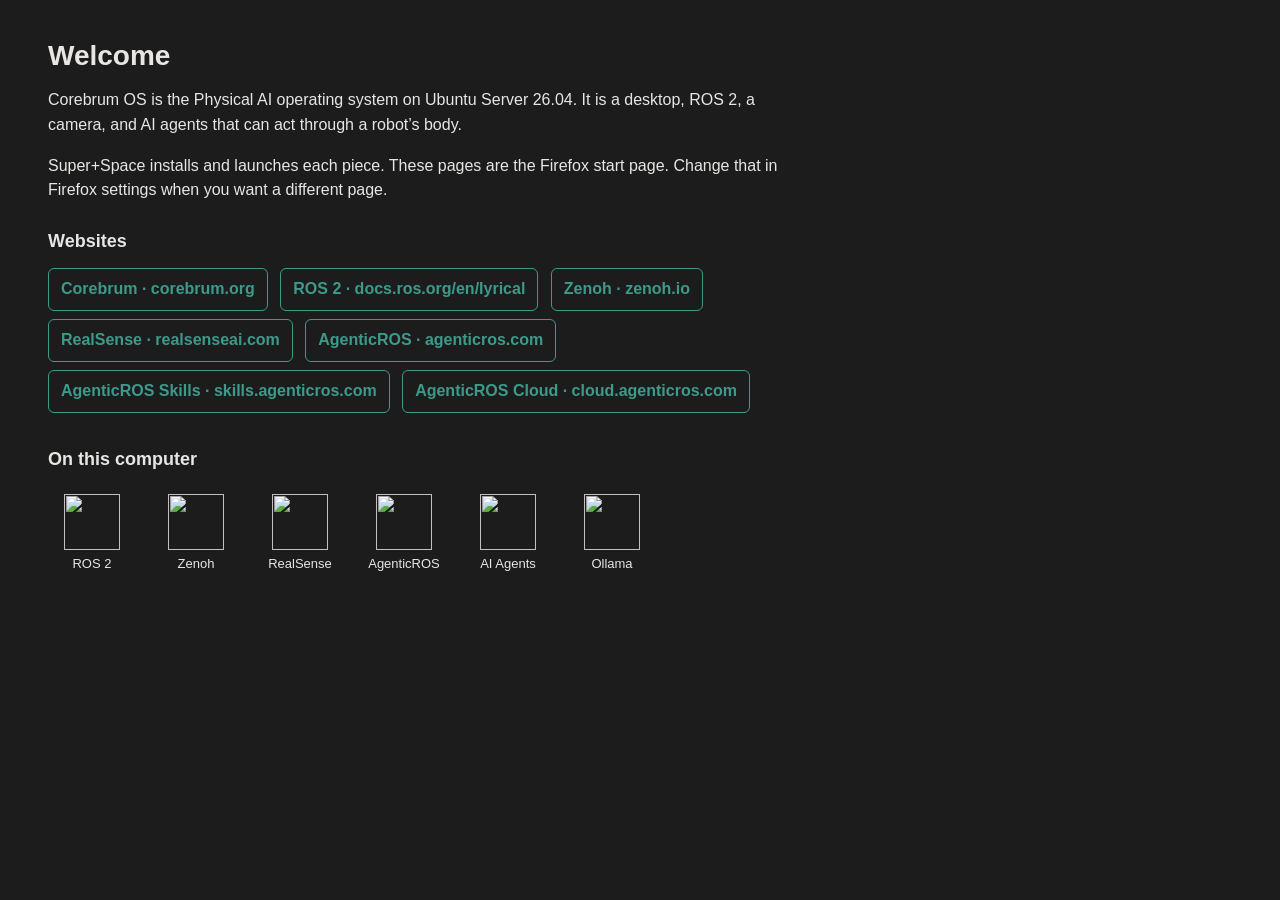
==== config/getting-started/index.html @ 347ec3d1 "Open Getting Started in Firefox so a new desktop explains how the robot pieces work together. Co-aut" ====
<!DOCTYPE html>
<html lang="en">
<head>
  <meta charset="utf-8">
  <meta name="viewport" content="width=device-width, initial-scale=1">
  <title>Welcome — Corebrum</title>
  <link rel="stylesheet" href="style.css">
</head>
<body>
  <div class="layout">
    <!-- corebrum-nav -->
    <main>
      <h1>Welcome</h1>
      <p>Corebrum OS is the Physical AI operating system on Ubuntu Server 26.04. It is a desktop, ROS 2, a camera, and AI agents that can act through a robot’s body.</p>
      <p>Super+Space installs and launches each piece. These pages are the Firefox start page. Change that in Firefox settings when you want a different page.</p>
      <h2>Websites</h2>
      <p>
        <a class="out" href="https://corebrum.org">Corebrum · corebrum.org</a>
        <a class="out" href="https://docs.ros.org/en/lyrical/">ROS 2 · docs.ros.org/en/lyrical</a>
        <a class="out" href="https://zenoh.io/">Zenoh · zenoh.io</a>
        <a class="out" href="https://realsenseai.com">RealSense · realsenseai.com</a>
        <a class="out" href="https://agenticros.com">AgenticROS · agenticros.com</a>
        <a class="out" href="https://skills.agenticros.com">AgenticROS Skills · skills.agenticros.com</a>
        <a class="out" href="https://cloud.agenticros.com">AgenticROS Cloud · cloud.agenticros.com</a>
      </p>
      <h2>On this computer</h2>
      <div class="marks">
        <a href="ros.html"><img src="/ros.png" alt="">ROS 2</a>
        <a href="zenoh.html"><img src="/zenoh.png" alt="">Zenoh</a>
        <a href="realsense.html"><img src="/realsense.png" alt="">RealSense</a>
        <a href="agenticros.html"><img src="/agenticros.png" alt="">AgenticROS</a>
        <a href="agents.html"><img src="/agents.png" alt="">AI Agents</a>
        <a href="agents.html"><img src="/ollama.png" alt="">Ollama</a>
      </div>
    </main>
  </div>
</body>
</html>
---- config/getting-started/style.css ----
:root {
  --bg: #1c1c1c;
  --text: #e8e6e3;
  --muted: rgba(232, 230, 227, 0.72);
  --accent: #3d9a8b;
  --line: rgba(232, 230, 227, 0.14);
  --code: #141414;
  --nav: #161616;
}

* {
  box-sizing: border-box;
}

html,
body {
  margin: 0;
  background: var(--bg);
  color: var(--text);
  font-family: "Noto Sans", sans-serif;
}

.layout {
  display: flex;
  min-height: 100vh;
}

nav {
  width: 260px;
  flex: 0 0 260px;
  position: sticky;
  top: 0;
  align-self: flex-start;
  height: 100vh;
  overflow: auto;
  padding: 24px 16px 32px;
  border-right: 1px solid var(--line);
  background: var(--nav);
}

nav .brand {
  display: block;
}

nav .logo {
  width: 100%;
  height: auto;
  display: block;
}

nav .tagline {
  color: var(--muted);
  font-size: 13px;
  line-height: 1.4;
  margin: 12px 4px 20px;
}

nav a {
  display: block;
  color: var(--text);
  text-decoration: none;
  padding: 8px 10px;
  border-radius: 6px;
}

nav a.brand {
  padding: 0;
  margin-bottom: 0;
}

nav a.brand:hover {
  background: transparent;
}

nav a[aria-current="page"] {
  background: var(--accent);
  color: #1c1c1c;
}

nav a:hover {
  background: rgba(61, 154, 139, 0.28);
}

nav a.brand:hover {
  background: transparent;
}

main {
  flex: 1;
  padding: 40px 48px 72px;
  max-width: 860px;
}

h1 {
  font-size: 28px;
  font-weight: 650;
  margin: 0 0 8px;
  display: flex;
  align-items: center;
  gap: 12px;
}

h1 img,
h2 img {
  width: 40px;
  height: 40px;
  object-fit: contain;
}

h2 img {
  width: 28px;
  height: 28px;
  vertical-align: middle;
  margin-right: 8px;
}

h2 {
  font-size: 18px;
  font-weight: 650;
  margin: 28px 0 8px;
}

p,
li {
  line-height: 1.55;
}

main a {
  color: var(--accent);
  text-decoration: underline;
  text-underline-offset: 3px;
}

main a.out {
  display: inline-block;
  margin: 0 8px 8px 0;
  padding: 8px 12px;
  border: 1px solid var(--accent);
  border-radius: 6px;
  font-weight: 650;
  text-decoration: none;
}

main a.out:hover {
  background: var(--accent);
  color: #1c1c1c;
}

code,
pre,
td code {
  font-family: "Noto Sans Mono", ui-monospace, monospace;
  font-size: 0.92em;
}

pre {
  background: var(--code);
  padding: 14px 16px;
  border-radius: 8px;
  overflow: auto;
}

table {
  width: 100%;
  border-collapse: collapse;
  margin-top: 8px;
}

th,
td {
  text-align: left;
  padding: 8px 10px;
  border-bottom: 1px solid var(--line);
  vertical-align: top;
}

th {
  color: var(--muted);
  font-weight: 600;
}

.marks {
  display: flex;
  flex-wrap: wrap;
  gap: 16px;
  margin: 24px 0 8px;
}

.marks a {
  display: flex;
  flex-direction: column;
  align-items: center;
  gap: 6px;
  color: var(--text);
  text-decoration: none;
  font-size: 13px;
  width: 88px;
  text-align: center;
}

.marks img {
  width: 56px;
  height: 56px;
  object-fit: contain;
}

@media (max-width: 800px) {
  .layout {
    flex-direction: column;
  }

  nav {
    width: auto;
    height: auto;
    position: static;
    border-right: 0;
    border-bottom: 1px solid var(--line);
  }

  main {
    padding: 28px 20px 48px;
  }
}
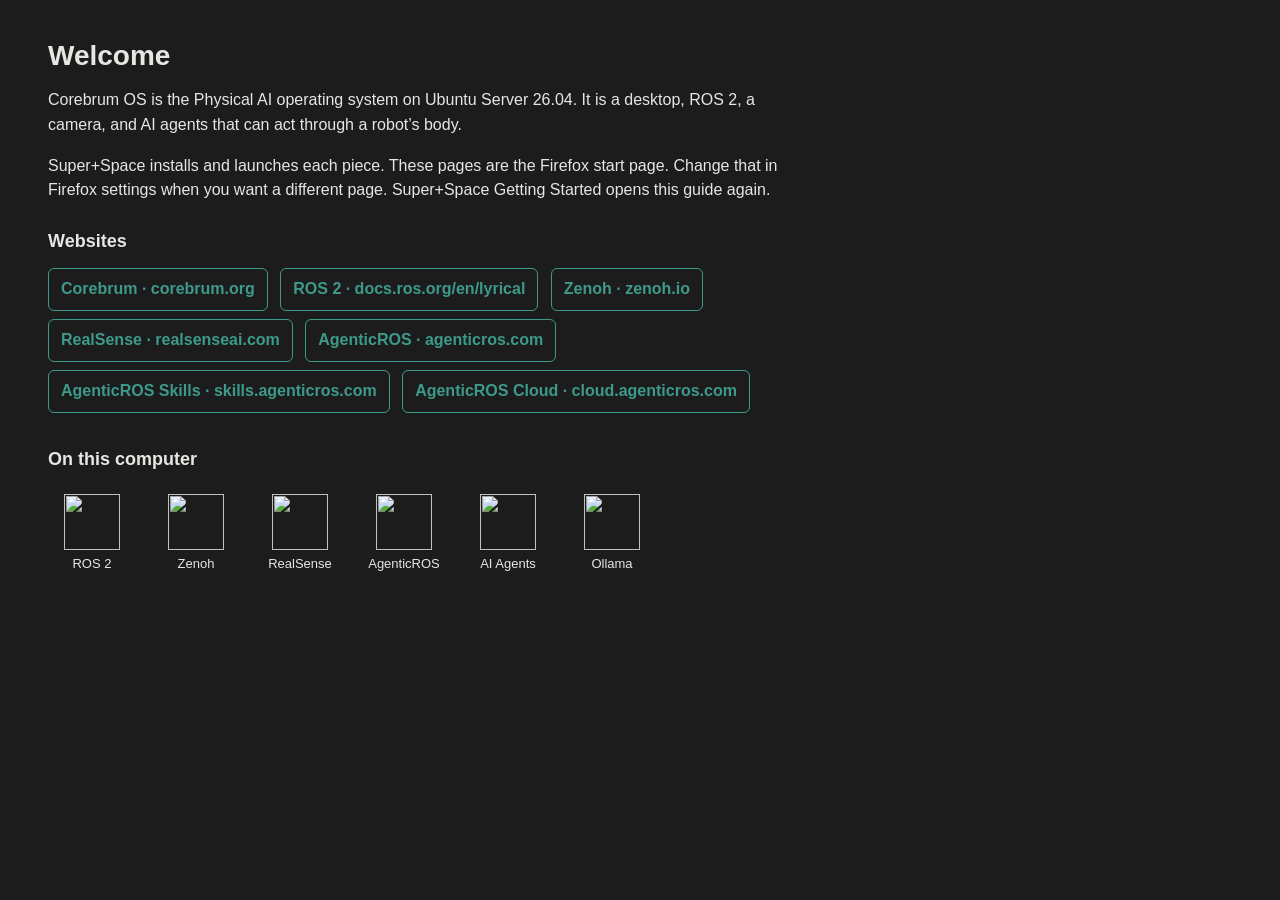
==== commit 420aeb10: "Add a Super+Space Getting Started row so the local guide stays reachable after the Firefox homepage " ====
--- a/config/getting-started/index.html
+++ b/config/getting-started/index.html
@@ -12,7 +12,7 @@
     <main>
       <h1>Welcome</h1>
       <p>Corebrum OS is the Physical AI operating system on Ubuntu Server 26.04. It is a desktop, ROS 2, a camera, and AI agents that can act through a robot’s body.</p>
-      <p>Super+Space installs and launches each piece. These pages are the Firefox start page. Change that in Firefox settings when you want a different page.</p>
+      <p>Super+Space installs and launches each piece. These pages are the Firefox start page. Change that in Firefox settings when you want a different page. Super+Space Getting Started opens this guide again.</p>
       <h2>Websites</h2>
       <p>
         <a class="out" href="https://corebrum.org">Corebrum · corebrum.org</a>
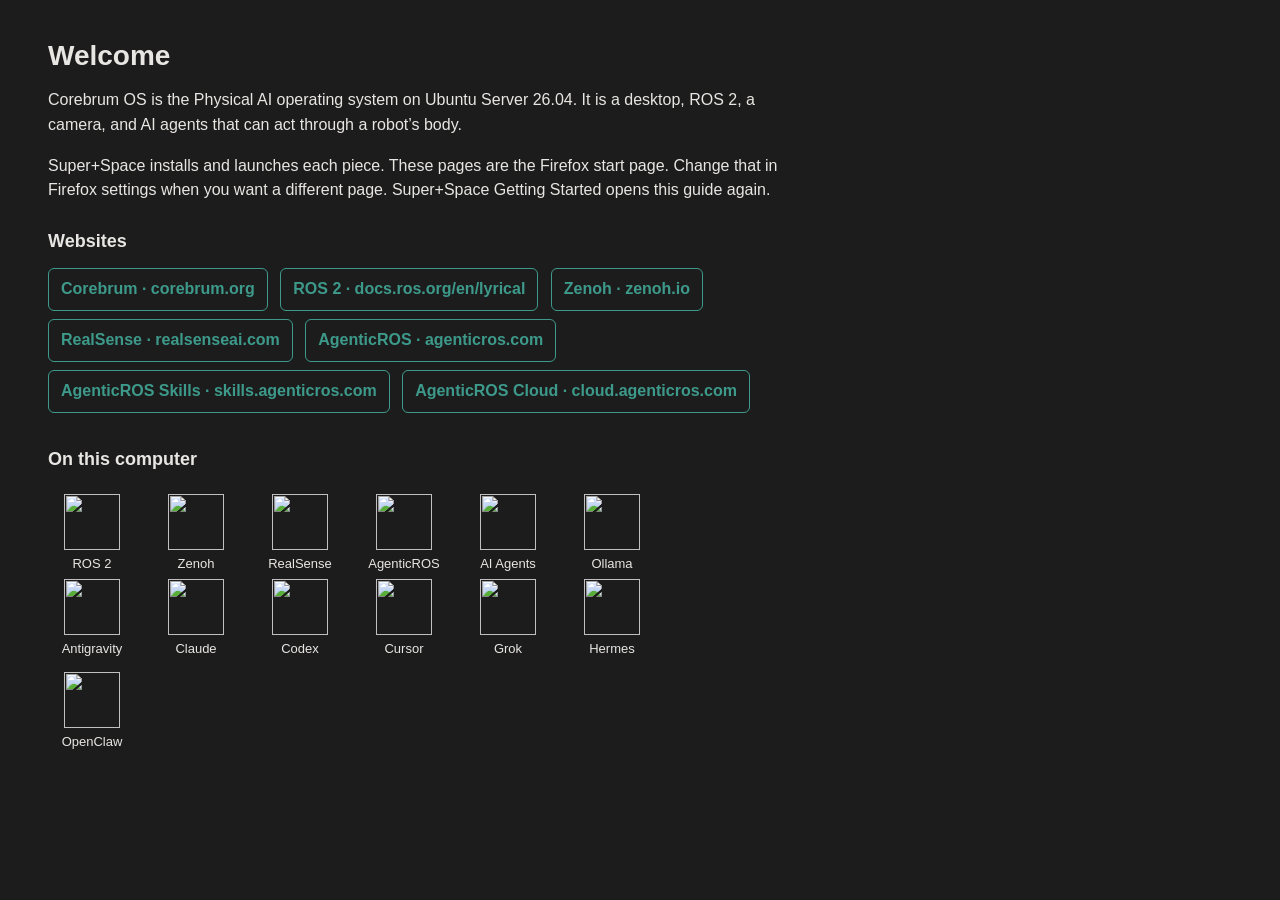
==== commit ca8abbd6: "Show the corebrum.com agent marks under the Getting Started tool marks, six across. Co-authored-by: " ====
--- a/config/getting-started/index.html
+++ b/config/getting-started/index.html
@@ -32,6 +32,15 @@
         <a href="agents.html"><img src="/agents.png" alt="">AI Agents</a>
         <a href="agents.html"><img src="/ollama.png" alt="">Ollama</a>
       </div>
+      <div class="marks agents">
+        <a href="agents.html"><img src="/agents/antigravity.png" alt="">Antigravity</a>
+        <a href="agents.html"><img src="/agents/claude.png" alt="">Claude</a>
+        <a href="agents.html"><img src="/agents/codex.png" alt="">Codex</a>
+        <a href="agents.html"><img src="/agents/cursor.png" alt="">Cursor</a>
+        <a href="agents.html"><img src="/agents/grok.webp" alt="">Grok</a>
+        <a href="agents.html"><img src="/agents/hermes.png" alt="">Hermes</a>
+        <a href="agents.html"><img src="/agents/openclaw.png" alt="">OpenClaw</a>
+      </div>
     </main>
   </div>
 </body>
--- a/config/getting-started/style.css
+++ b/config/getting-started/style.css
@@ -180,8 +180,9 @@
 }
 
 .marks {
-  display: flex;
-  flex-wrap: wrap;
+  display: grid;
+  grid-template-columns: repeat(6, minmax(0, 88px));
+  justify-content: start;
   gap: 16px;
   margin: 24px 0 8px;
 }
@@ -194,7 +195,7 @@
   color: var(--text);
   text-decoration: none;
   font-size: 13px;
-  width: 88px;
+  width: auto;
   text-align: center;
 }
 
@@ -202,6 +203,10 @@
   width: 56px;
   height: 56px;
   object-fit: contain;
+}
+
+.marks.agents {
+  margin-top: 8px;
 }
 
 @media (max-width: 800px) {
@@ -220,4 +225,8 @@
   main {
     padding: 28px 20px 48px;
   }
-}
+
+  .marks {
+    grid-template-columns: repeat(3, minmax(0, 88px));
+  }
+}
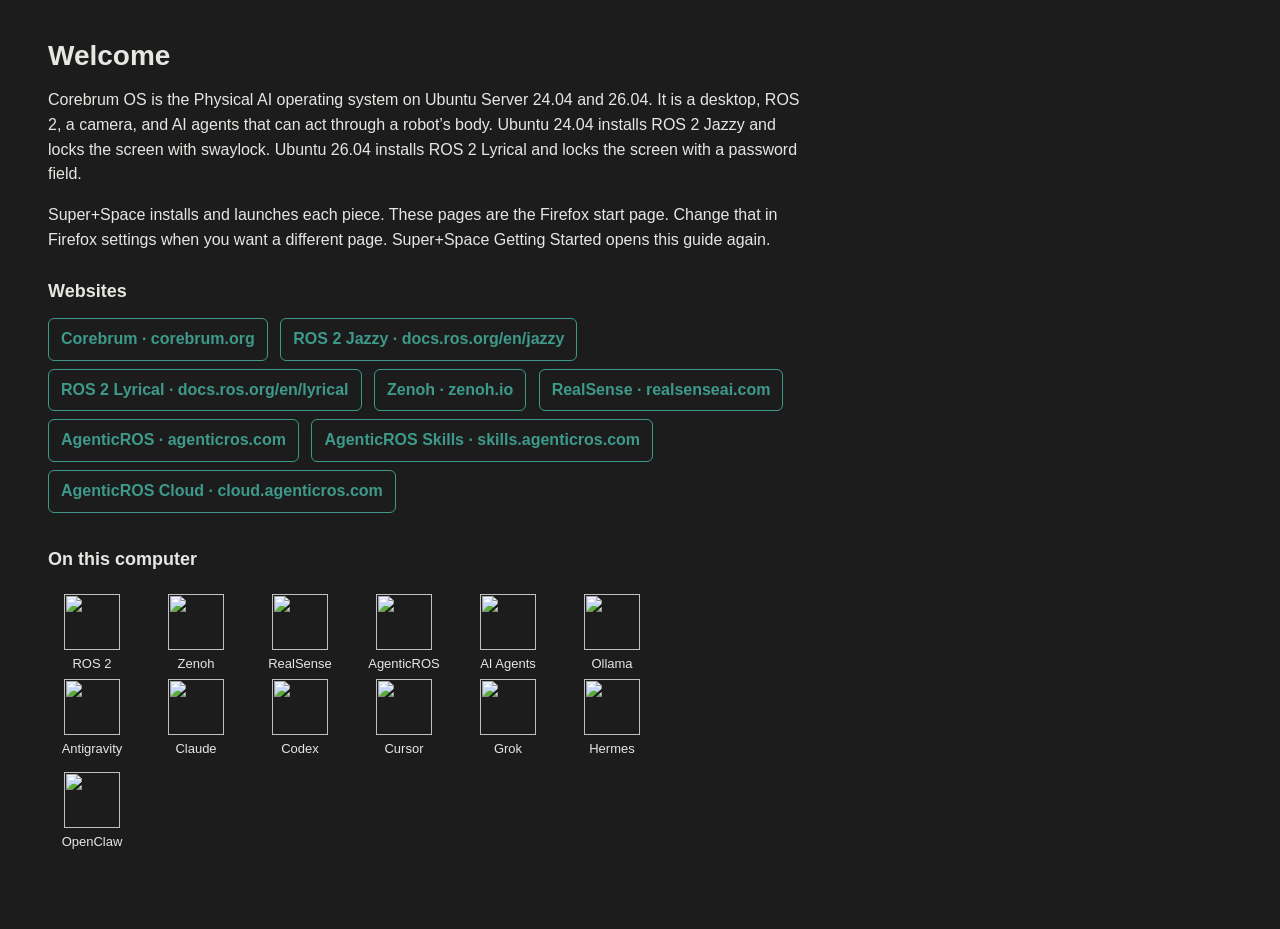
==== commit 6228fb50: "Accept Ubuntu Server 24.04 so Noble installs ROS 2 Jazzy and locks with swaylock. Co-authored-by: Cu" ====
--- a/config/getting-started/index.html
+++ b/config/getting-started/index.html
@@ -11,12 +11,13 @@
     <!-- corebrum-nav -->
     <main>
       <h1>Welcome</h1>
-      <p>Corebrum OS is the Physical AI operating system on Ubuntu Server 26.04. It is a desktop, ROS 2, a camera, and AI agents that can act through a robot’s body.</p>
+      <p>Corebrum OS is the Physical AI operating system on Ubuntu Server 24.04 and 26.04. It is a desktop, ROS 2, a camera, and AI agents that can act through a robot’s body. Ubuntu 24.04 installs ROS 2 Jazzy and locks the screen with swaylock. Ubuntu 26.04 installs ROS 2 Lyrical and locks the screen with a password field.</p>
       <p>Super+Space installs and launches each piece. These pages are the Firefox start page. Change that in Firefox settings when you want a different page. Super+Space Getting Started opens this guide again.</p>
       <h2>Websites</h2>
       <p>
         <a class="out" href="https://corebrum.org">Corebrum · corebrum.org</a>
-        <a class="out" href="https://docs.ros.org/en/lyrical/">ROS 2 · docs.ros.org/en/lyrical</a>
+        <a class="out" href="https://docs.ros.org/en/jazzy/">ROS 2 Jazzy · docs.ros.org/en/jazzy</a>
+        <a class="out" href="https://docs.ros.org/en/lyrical/">ROS 2 Lyrical · docs.ros.org/en/lyrical</a>
         <a class="out" href="https://zenoh.io/">Zenoh · zenoh.io</a>
         <a class="out" href="https://realsenseai.com">RealSense · realsenseai.com</a>
         <a class="out" href="https://agenticros.com">AgenticROS · agenticros.com</a>
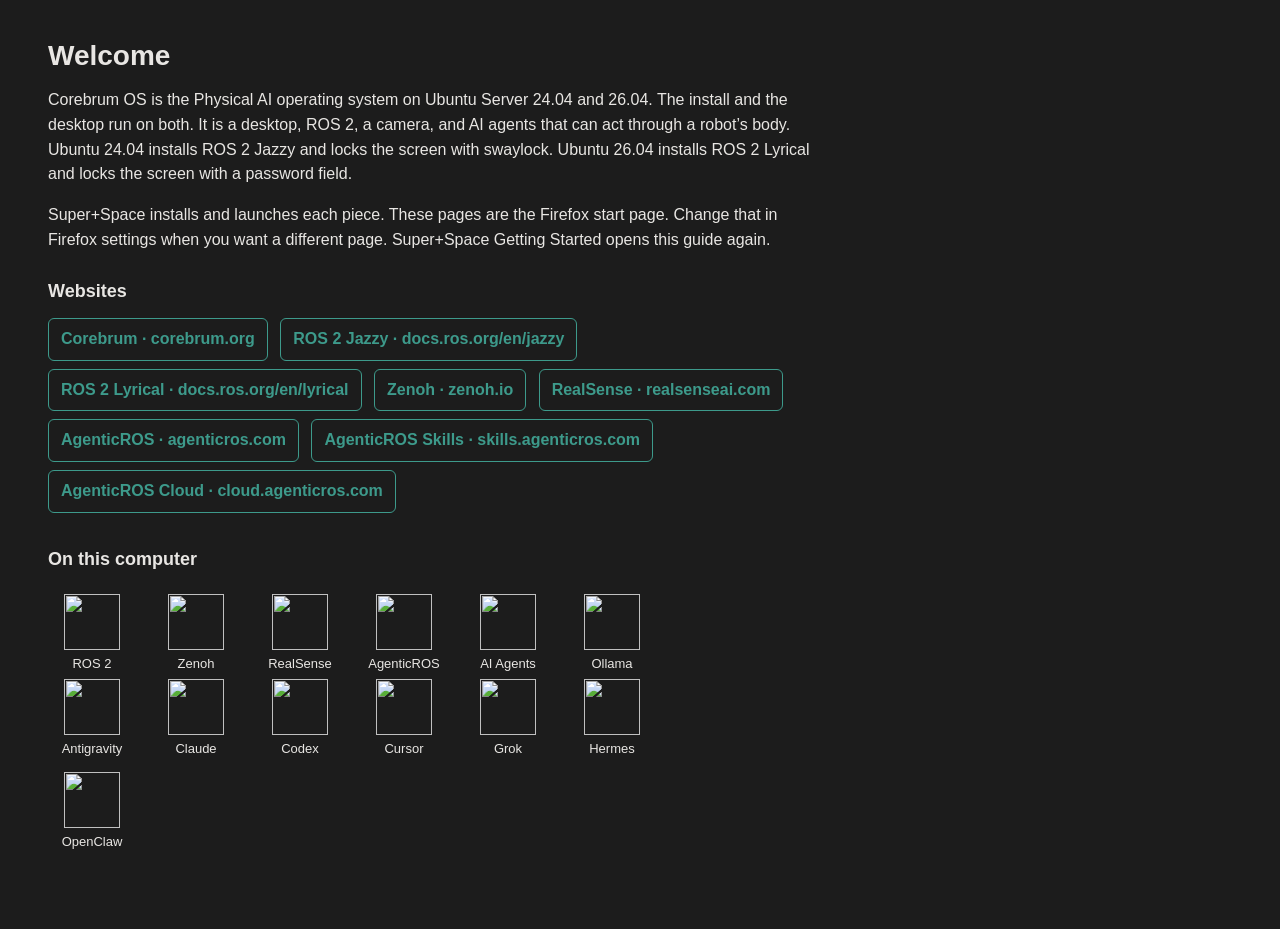
==== commit e6c17699: "Record that the install is confirmed on Ubuntu Server 24.04 and 26.04. Co-authored-by: Cursor <curso" ====
--- a/config/getting-started/index.html
+++ b/config/getting-started/index.html
@@ -11,7 +11,7 @@
     <!-- corebrum-nav -->
     <main>
       <h1>Welcome</h1>
-      <p>Corebrum OS is the Physical AI operating system on Ubuntu Server 24.04 and 26.04. It is a desktop, ROS 2, a camera, and AI agents that can act through a robot’s body. Ubuntu 24.04 installs ROS 2 Jazzy and locks the screen with swaylock. Ubuntu 26.04 installs ROS 2 Lyrical and locks the screen with a password field.</p>
+      <p>Corebrum OS is the Physical AI operating system on Ubuntu Server 24.04 and 26.04. The install and the desktop run on both. It is a desktop, ROS 2, a camera, and AI agents that can act through a robot’s body. Ubuntu 24.04 installs ROS 2 Jazzy and locks the screen with swaylock. Ubuntu 26.04 installs ROS 2 Lyrical and locks the screen with a password field.</p>
       <p>Super+Space installs and launches each piece. These pages are the Firefox start page. Change that in Firefox settings when you want a different page. Super+Space Getting Started opens this guide again.</p>
       <h2>Websites</h2>
       <p>
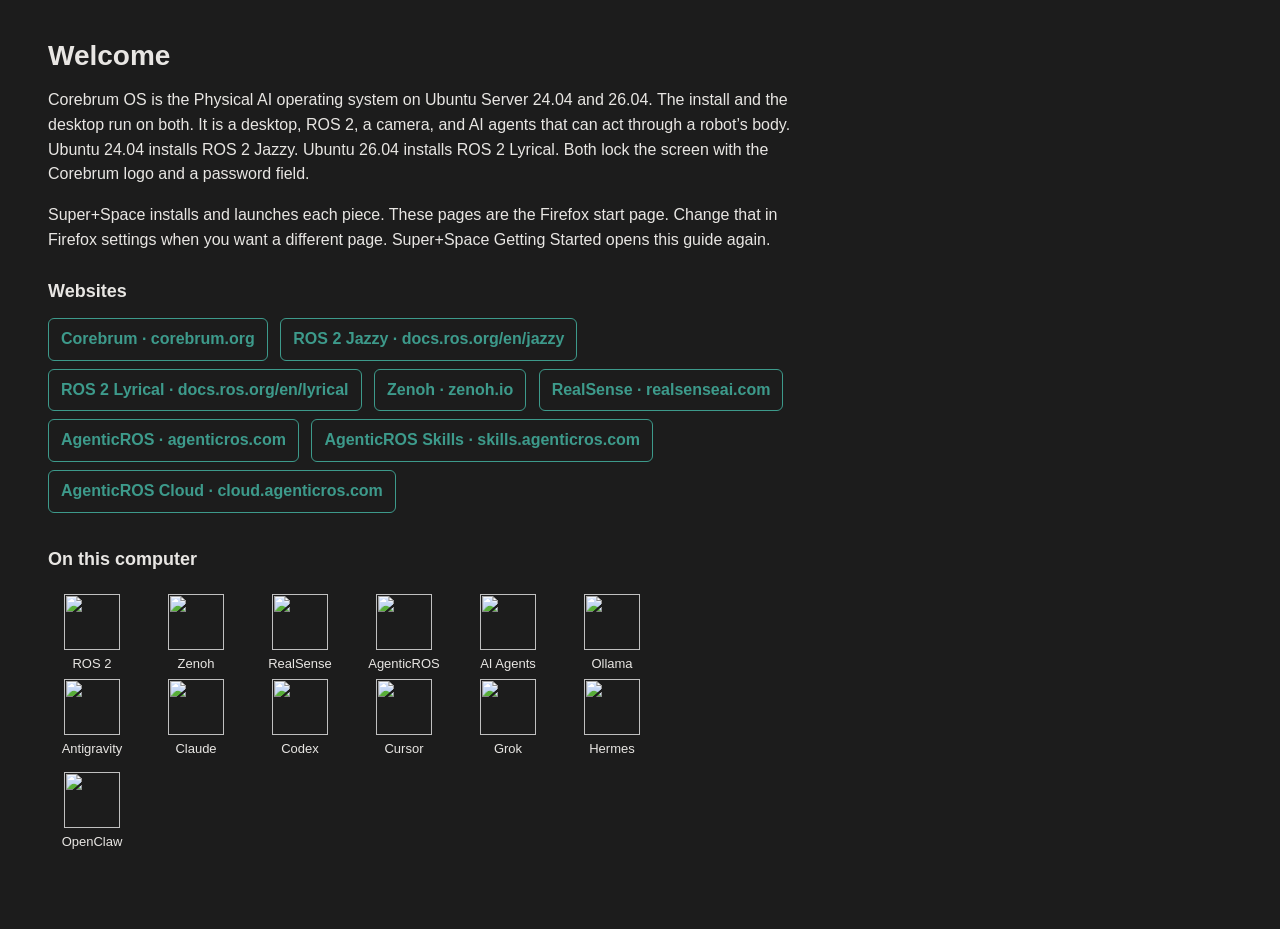
==== commit 5f24555f: "Lock Ubuntu 24.04 with gtklock 4 so the screen shows the logo and password field. Co-authored-by: Cu" ====
--- a/config/getting-started/index.html
+++ b/config/getting-started/index.html
@@ -11,7 +11,7 @@
     <!-- corebrum-nav -->
     <main>
       <h1>Welcome</h1>
-      <p>Corebrum OS is the Physical AI operating system on Ubuntu Server 24.04 and 26.04. The install and the desktop run on both. It is a desktop, ROS 2, a camera, and AI agents that can act through a robot’s body. Ubuntu 24.04 installs ROS 2 Jazzy and locks the screen with swaylock. Ubuntu 26.04 installs ROS 2 Lyrical and locks the screen with a password field.</p>
+      <p>Corebrum OS is the Physical AI operating system on Ubuntu Server 24.04 and 26.04. The install and the desktop run on both. It is a desktop, ROS 2, a camera, and AI agents that can act through a robot’s body. Ubuntu 24.04 installs ROS 2 Jazzy. Ubuntu 26.04 installs ROS 2 Lyrical. Both lock the screen with the Corebrum logo and a password field.</p>
       <p>Super+Space installs and launches each piece. These pages are the Firefox start page. Change that in Firefox settings when you want a different page. Super+Space Getting Started opens this guide again.</p>
       <h2>Websites</h2>
       <p>
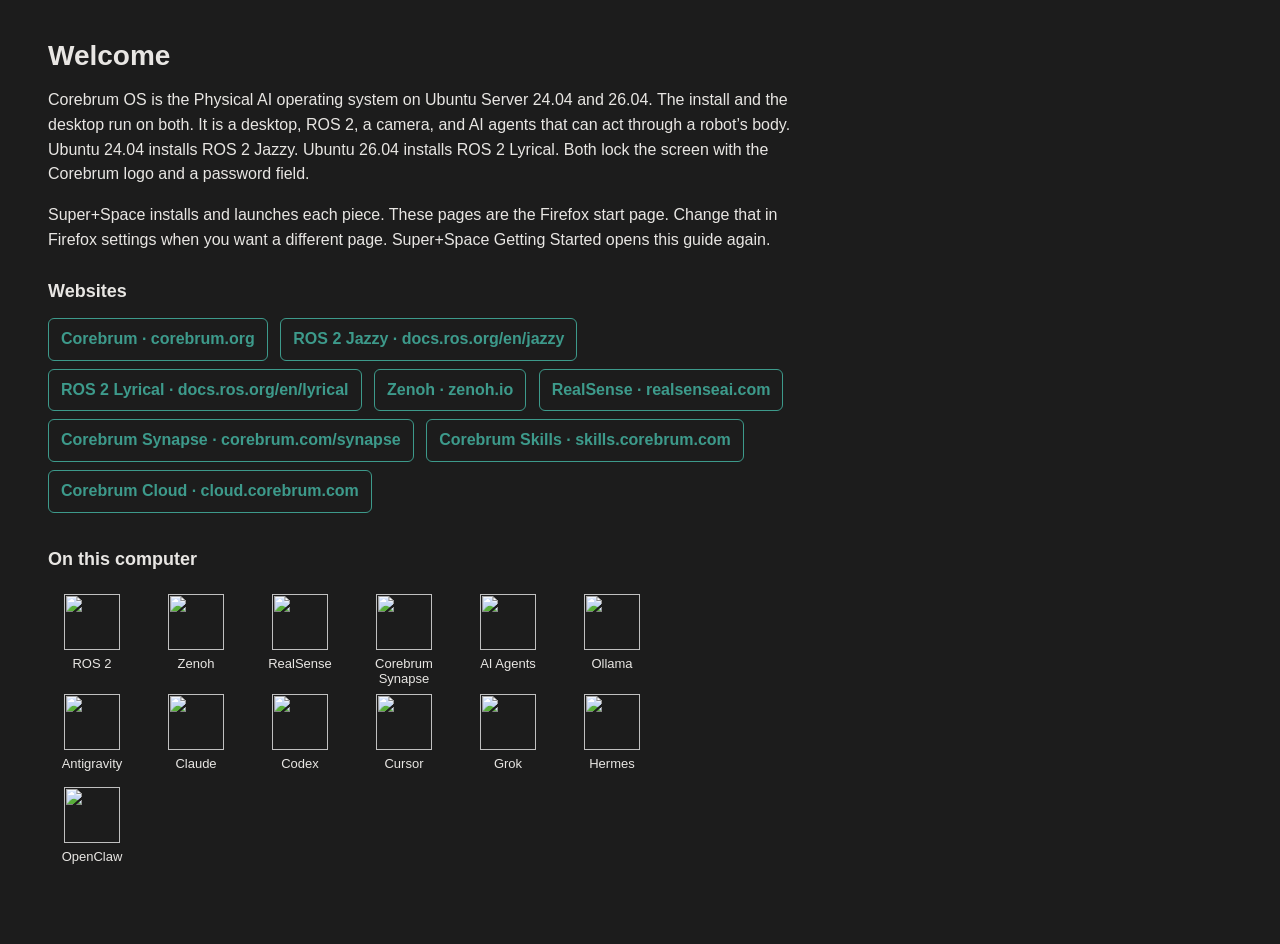
==== commit 2004aa14: "Name Synapse, Skills, and Cloud in the desktop. Super+Space, the setup guide, and the top bar use th" ====
--- a/config/getting-started/index.html
+++ b/config/getting-started/index.html
@@ -20,16 +20,16 @@
         <a class="out" href="https://docs.ros.org/en/lyrical/">ROS 2 Lyrical · docs.ros.org/en/lyrical</a>
         <a class="out" href="https://zenoh.io/">Zenoh · zenoh.io</a>
         <a class="out" href="https://realsenseai.com">RealSense · realsenseai.com</a>
-        <a class="out" href="https://agenticros.com">AgenticROS · agenticros.com</a>
-        <a class="out" href="https://skills.agenticros.com">AgenticROS Skills · skills.agenticros.com</a>
-        <a class="out" href="https://cloud.agenticros.com">AgenticROS Cloud · cloud.agenticros.com</a>
+        <a class="out" href="https://corebrum.com/synapse">Corebrum Synapse · corebrum.com/synapse</a>
+        <a class="out" href="https://skills.corebrum.com">Corebrum Skills · skills.corebrum.com</a>
+        <a class="out" href="https://cloud.corebrum.com">Corebrum Cloud · cloud.corebrum.com</a>
       </p>
       <h2>On this computer</h2>
       <div class="marks">
         <a href="ros.html"><img src="/ros.png" alt="">ROS 2</a>
         <a href="zenoh.html"><img src="/zenoh.png" alt="">Zenoh</a>
         <a href="realsense.html"><img src="/realsense.png" alt="">RealSense</a>
-        <a href="agenticros.html"><img src="/agenticros.png" alt="">AgenticROS</a>
+        <a href="synapse.html"><img src="/icon.png" alt="">Corebrum Synapse</a>
         <a href="agents.html"><img src="/agents.png" alt="">AI Agents</a>
         <a href="agents.html"><img src="/ollama.png" alt="">Ollama</a>
       </div>
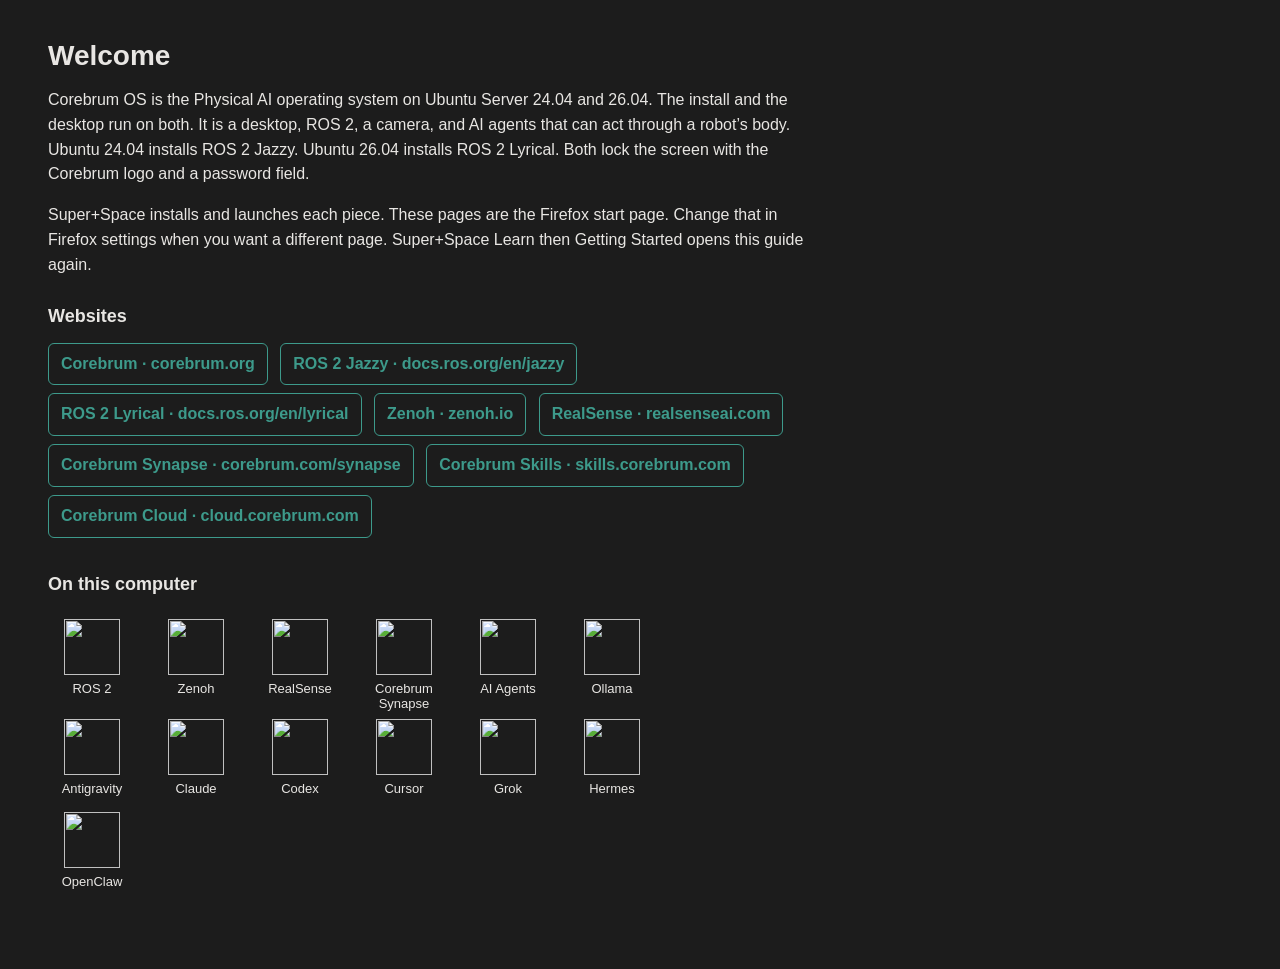
==== commit 9c01f50e: "Group Super+Space into Omarchy-like menus with Backspace navigation. Idle Super+Space now shows Apps" ====
--- a/config/getting-started/index.html
+++ b/config/getting-started/index.html
@@ -12,7 +12,7 @@
     <main>
       <h1>Welcome</h1>
       <p>Corebrum OS is the Physical AI operating system on Ubuntu Server 24.04 and 26.04. The install and the desktop run on both. It is a desktop, ROS 2, a camera, and AI agents that can act through a robot’s body. Ubuntu 24.04 installs ROS 2 Jazzy. Ubuntu 26.04 installs ROS 2 Lyrical. Both lock the screen with the Corebrum logo and a password field.</p>
-      <p>Super+Space installs and launches each piece. These pages are the Firefox start page. Change that in Firefox settings when you want a different page. Super+Space Getting Started opens this guide again.</p>
+      <p>Super+Space installs and launches each piece. These pages are the Firefox start page. Change that in Firefox settings when you want a different page. Super+Space Learn then Getting Started opens this guide again.</p>
       <h2>Websites</h2>
       <p>
         <a class="out" href="https://corebrum.org">Corebrum · corebrum.org</a>
